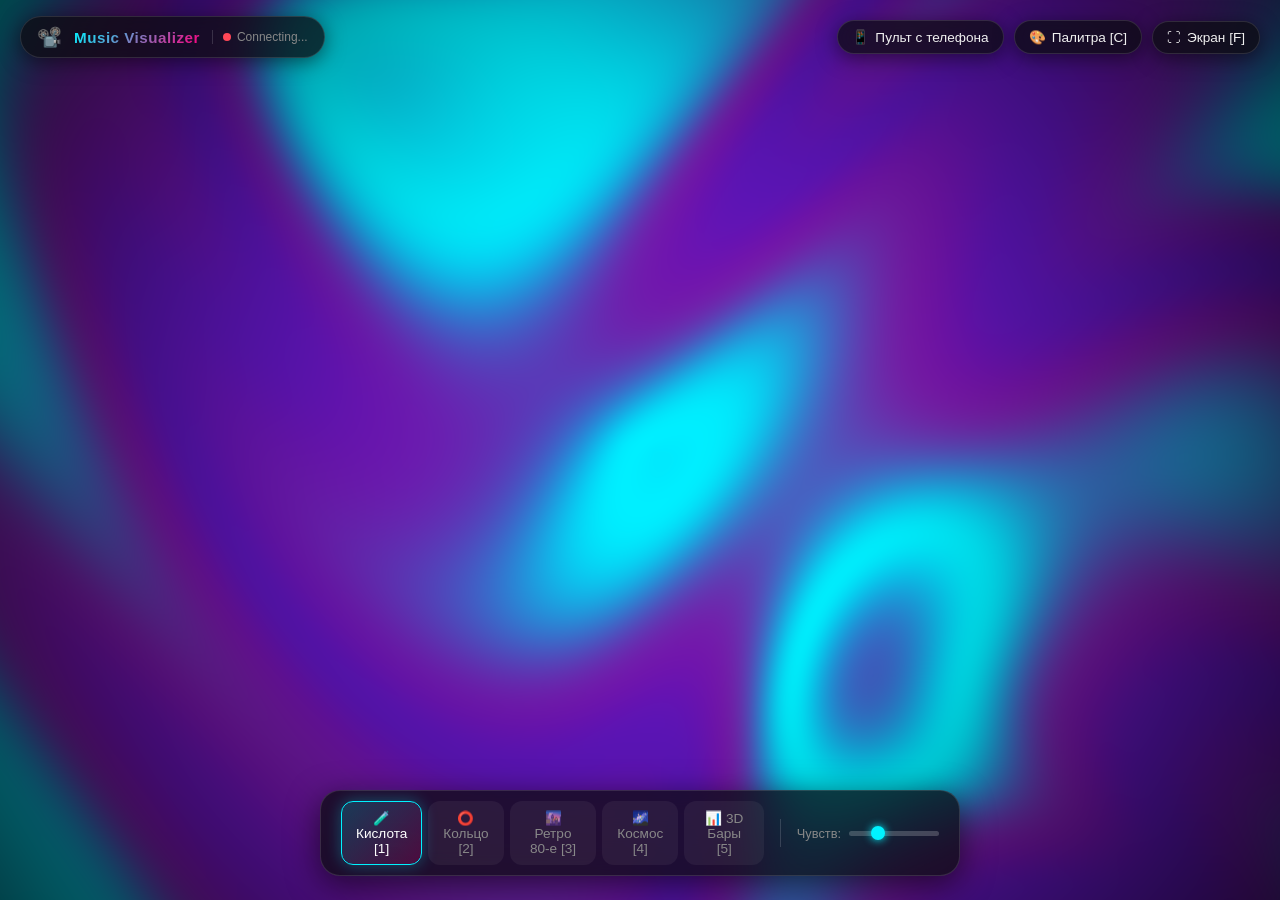
==== public/index.html @ 53e182b4 "feat: initial release of projector music visualizer with WASAPI loopback" ====
<!DOCTYPE html>
<html lang="ru">
<head>
  <meta charset="UTF-8">
  <meta name="viewport" content="width=device-width, initial-scale=1.0, user-scalable=no">
  <title>Projector Music Visualizer</title>
  <link rel="stylesheet" href="css/style.css">
  <link rel="icon" href="data:image/svg+xml,<svg xmlns='http://www.w3.org/2000/svg' viewBox='0 0 100 100'><text y='.9em' font-size='90'>📽️</text></svg>">
</head>
<body>
  <!-- Beat Strobe Overlay -->
  <div id="beat-strobe"></div>

  <!-- Primary Rendering Canvases (WebGL for Shader, 2D for Canvas Visualizers) -->
  <canvas id="canvas-webgl"></canvas>
  <canvas id="canvas-2d" style="display: none;"></canvas>

  <!-- Auto-Hiding HUD Overlay -->
  <div id="hud">
    <!-- Top Bar -->
    <div class="top-bar">
      <div class="brand">
        <span class="brand-icon">📽️</span>
        <span class="brand-title">Music Visualizer</span>
        <div class="status-badge">
          <div id="status-dot" class="status-dot"></div>
          <span id="status-text">WASAPI Live</span>
        </div>
      </div>

      <div class="top-actions">
        <button id="btn-remote" class="glass-btn" title="Открыть пульт с телефона">
          📱 <span>Пульт с телефона</span>
        </button>
        <button id="btn-palette" class="glass-btn" title="Сменить палитру цветов (Клавиша C)">
          🎨 <span>Палитра [C]</span>
        </button>
        <button id="btn-fullscreen" class="glass-btn" title="Полноэкранный режим на проектор (Клавиша F)">
          ⛶ <span>Экран [F]</span>
        </button>
      </div>
    </div>

    <!-- Bottom Preset & Control Dock -->
    <div class="bottom-dock">
      <div class="preset-selector">
        <button class="preset-btn active" data-preset="0">🧪 Кислота [1]</button>
        <button class="preset-btn" data-preset="1">⭕ Кольцо [2]</button>
        <button class="preset-btn" data-preset="2">🌆 Ретро 80-е [3]</button>
        <button class="preset-btn" data-preset="3">🌌 Космос [4]</button>
        <button class="preset-btn" data-preset="4">📊 3D Бары [5]</button>
      </div>

      <div class="dock-divider"></div>

      <div class="control-group" title="Чувствительность к тихой/громкой музыке">
        <span>Чувств:</span>
        <input type="range" id="gain-slider" class="control-slider" min="0.2" max="3.0" step="0.1" value="1.0">
      </div>
    </div>
  </div>

  <!-- Mobile Remote Info Modal -->
  <div id="remote-modal" class="modal-overlay">
    <div class="modal-card">
      <h2 class="modal-title">📱 Пульт со смартфона</h2>
      <p class="modal-desc">Подключитесь к тому же Wi-Fi и откройте этот адрес в браузере телефона, чтобы управлять музыкой и пресетами с дивана:</p>
      
      <a id="remote-url-link" href="#" target="_blank" class="remote-link">Загрузка адреса...</a>

      <div class="hotkeys-hint">
        <strong>Горячие клавиши на ПК:</strong><br>
        <kbd>Space</kbd> — следующий пресет<br>
        <kbd>1</kbd> - <kbd>5</kbd> — быстрый выбор пресета<br>
        <kbd>F</kbd> или <kbd>F11</kbd> — полный экран на проектор<br>
        <kbd>C</kbd> — смена цветовой палитры<br>
        <kbd>B</kbd> — вкл/выкл строб-вспышку на бит<br>
        <kbd>↑</kbd> / <kbd>↓</kbd> — громкость / чувствительность<br>
        <kbd>H</kbd> — скрыть / показать интерфейс
      </div>

      <button class="glass-btn btn-close-modal" style="margin: 20px auto 0;">Закрыть</button>
    </div>
  </div>

  <!-- Scripts -->
  <script src="js/palettes.js"></script>
  <script src="js/audio-client.js"></script>
  <script src="js/visualizers/base.js"></script>
  <script src="js/visualizers/liquid-acid.js"></script>
  <script src="js/visualizers/neon-ring.js"></script>
  <script src="js/visualizers/synthwave-grid.js"></script>
  <script src="js/visualizers/cosmic-tunnel.js"></script>
  <script src="js/visualizers/spectrum-bars.js"></script>
  <script src="js/app.js"></script>
</body>
</html>
---- public/css/style.css ----
/* ==========================================================================
   Projector Music Visualizer - Styling
   Optimized for high-contrast dark room projection
   ========================================================================== */

:root {
  --bg-color: #000000;
  --text-main: #f0f0f0;
  --text-muted: #888888;
  --accent-cyan: #00f3ff;
  --accent-pink: #ff007f;
  --hud-bg: rgba(12, 12, 18, 0.75);
  --hud-border: rgba(255, 255, 255, 0.12);
  --hud-glow: rgba(0, 243, 255, 0.25);
}

* {
  box-sizing: border-box;
  margin: 0;
  padding: 0;
  user-select: none;
  -webkit-user-select: none;
}

html, body {
  width: 100%;
  height: 100%;
  overflow: hidden;
  background-color: var(--bg-color);
  color: var(--text-main);
  font-family: -apple-system, BlinkMacSystemFont, "Segoe UI", Roboto, "Helvetica Neue", sans-serif;
}

/* Strobe flash overlay on beat */
#beat-strobe {
  position: fixed;
  top: 0;
  left: 0;
  width: 100vw;
  height: 100vh;
  pointer-events: none;
  background: white;
  opacity: 0;
  z-index: 5;
  transition: opacity 0.08s ease-out;
}

/* Main rendering canvases */
#canvas-webgl,
#canvas-2d {
  position: absolute;
  top: 0;
  left: 0;
  width: 100vw;
  height: 100vh;
  display: block;
  z-index: 1;
  background: #000000;
}

/* Cursor hiding when HUD is idle */
body.hide-cursor,
body.hide-cursor * {
  cursor: none !important;
}

/* ==========================================================================
   HUD Overlay (Glassmorphism, Auto-hiding)
   ========================================================================== */

#hud {
  position: fixed;
  top: 0;
  left: 0;
  width: 100%;
  height: 100%;
  pointer-events: none;
  z-index: 10;
  opacity: 1;
  transition: opacity 0.4s cubic-bezier(0.16, 1, 0.3, 1);
}

#hud.hidden {
  opacity: 0;
}

/* Top bar */
.top-bar {
  position: absolute;
  top: 16px;
  left: 20px;
  right: 20px;
  display: flex;
  justify-content: space-between;
  align-items: center;
  pointer-events: auto;
}

.brand {
  display: flex;
  align-items: center;
  gap: 12px;
  background: var(--hud-bg);
  backdrop-filter: blur(16px);
  -webkit-backdrop-filter: blur(16px);
  border: 1px solid var(--hud-border);
  padding: 8px 16px;
  border-radius: 999px;
  box-shadow: 0 4px 20px rgba(0, 0, 0, 0.5);
}

.brand-icon {
  font-size: 1.25rem;
  animation: pulse-beat 2s infinite ease-in-out;
}

.brand-title {
  font-weight: 700;
  font-size: 0.95rem;
  letter-spacing: 0.5px;
  background: linear-gradient(135deg, var(--accent-cyan), var(--accent-pink));
  -webkit-background-clip: text;
  -webkit-text-fill-color: transparent;
}

.status-badge {
  display: flex;
  align-items: center;
  gap: 6px;
  font-size: 0.75rem;
  color: var(--text-muted);
  border-left: 1px solid rgba(255, 255, 255, 0.15);
  padding-left: 10px;
}

.status-dot {
  width: 8px;
  height: 8px;
  border-radius: 50%;
  background: #ff4757;
  transition: background 0.3s, box-shadow 0.3s;
}

.status-dot.connected {
  background: #00ff88;
  box-shadow: 0 0 8px #00ff88;
}

/* Top right controls */
.top-actions {
  display: flex;
  align-items: center;
  gap: 10px;
}

.glass-btn {
  background: var(--hud-bg);
  backdrop-filter: blur(16px);
  -webkit-backdrop-filter: blur(16px);
  border: 1px solid var(--hud-border);
  color: var(--text-main);
  padding: 8px 14px;
  border-radius: 999px;
  font-size: 0.85rem;
  font-weight: 500;
  cursor: pointer;
  display: flex;
  align-items: center;
  gap: 6px;
  transition: all 0.2s ease;
  box-shadow: 0 4px 20px rgba(0, 0, 0, 0.5);
}

.glass-btn:hover {
  background: rgba(255, 255, 255, 0.12);
  border-color: var(--accent-cyan);
  box-shadow: 0 0 15px var(--hud-glow);
  transform: translateY(-1px);
}

.glass-btn:active {
  transform: translateY(0);
}

/* Bottom Control Dock */
.bottom-dock {
  position: absolute;
  bottom: 24px;
  left: 50%;
  transform: translateX(-50%);
  display: flex;
  align-items: center;
  gap: 16px;
  background: var(--hud-bg);
  backdrop-filter: blur(20px);
  -webkit-backdrop-filter: blur(20px);
  border: 1px solid var(--hud-border);
  padding: 10px 20px;
  border-radius: 20px;
  box-shadow: 0 8px 32px rgba(0, 0, 0, 0.6);
  pointer-events: auto;
  max-width: 90vw;
}

.preset-selector {
  display: flex;
  gap: 6px;
}

.preset-btn {
  background: rgba(255, 255, 255, 0.05);
  border: 1px solid transparent;
  color: var(--text-muted);
  padding: 8px 14px;
  border-radius: 12px;
  font-size: 0.85rem;
  font-weight: 500;
  cursor: pointer;
  transition: all 0.2s ease;
  display: flex;
  align-items: center;
  gap: 6px;
}

.preset-btn:hover {
  background: rgba(255, 255, 255, 0.1);
  color: var(--text-main);
}

.preset-btn.active {
  background: linear-gradient(135deg, rgba(0, 243, 255, 0.2), rgba(255, 0, 127, 0.2));
  border-color: var(--accent-cyan);
  color: #ffffff;
  box-shadow: 0 0 16px rgba(0, 243, 255, 0.3);
}

.dock-divider {
  width: 1px;
  height: 28px;
  background: rgba(255, 255, 255, 0.15);
}

/* Slider control */
.control-group {
  display: flex;
  align-items: center;
  gap: 8px;
  font-size: 0.8rem;
  color: var(--text-muted);
}

.control-slider {
  -webkit-appearance: none;
  appearance: none;
  width: 90px;
  height: 5px;
  border-radius: 3px;
  background: rgba(255, 255, 255, 0.2);
  outline: none;
  cursor: pointer;
}

.control-slider::-webkit-slider-thumb {
  -webkit-appearance: none;
  appearance: none;
  width: 14px;
  height: 14px;
  border-radius: 50%;
  background: var(--accent-cyan);
  cursor: pointer;
  box-shadow: 0 0 8px var(--accent-cyan);
}

/* QR Code Modal / Remote Modal */
.modal-overlay {
  position: fixed;
  top: 0;
  left: 0;
  width: 100%;
  height: 100%;
  background: rgba(0, 0, 0, 0.7);
  backdrop-filter: blur(10px);
  display: flex;
  justify-content: center;
  align-items: center;
  z-index: 100;
  opacity: 0;
  pointer-events: none;
  transition: opacity 0.3s;
}

.modal-overlay.open {
  opacity: 1;
  pointer-events: auto;
}

.modal-card {
  background: #101018;
  border: 1px solid rgba(255, 255, 255, 0.2);
  border-radius: 20px;
  padding: 30px;
  max-width: 420px;
  text-align: center;
  box-shadow: 0 20px 50px rgba(0, 0, 0, 0.8);
}

.modal-title {
  font-size: 1.3rem;
  font-weight: 700;
  margin-bottom: 8px;
  background: linear-gradient(135deg, var(--accent-cyan), var(--accent-pink));
  -webkit-background-clip: text;
  -webkit-text-fill-color: transparent;
}

.modal-desc {
  font-size: 0.9rem;
  color: var(--text-muted);
  margin-bottom: 20px;
}

.remote-link {
  display: inline-block;
  background: rgba(255, 255, 255, 0.08);
  border: 1px solid var(--accent-cyan);
  color: var(--accent-cyan);
  padding: 10px 18px;
  border-radius: 12px;
  font-family: monospace;
  font-size: 1rem;
  text-decoration: none;
  margin-bottom: 20px;
  word-break: break-all;
}

.hotkeys-hint {
  text-align: left;
  background: rgba(255, 255, 255, 0.04);
  padding: 14px;
  border-radius: 10px;
  font-size: 0.8rem;
  color: #bbb;
  margin-top: 15px;
  line-height: 1.6;
}

.hotkeys-hint kbd {
  background: rgba(255, 255, 255, 0.15);
  border-radius: 4px;
  padding: 2px 6px;
  font-family: monospace;
  color: #fff;
  border: 1px solid rgba(255, 255, 255, 0.2);
}

@keyframes pulse-beat {
  0%, 100% { transform: scale(1); }
  50% { transform: scale(1.15); }
}
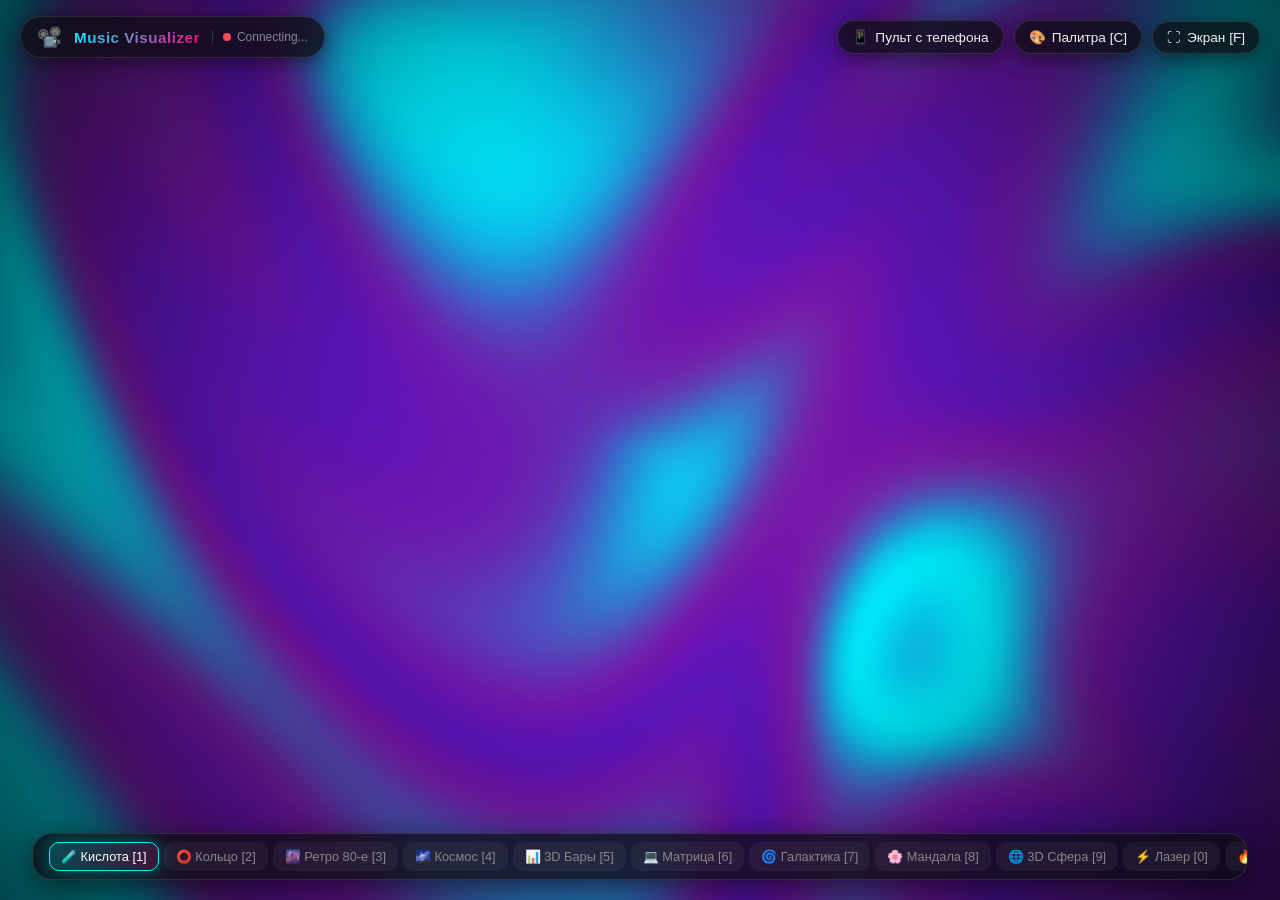
==== commit fc529a0d: "feat: add 7 new visualizer presets (12 total), fix acoustic scaling, dual-canvas WebGL+2D, and updat" ====
--- a/public/index.html
+++ b/public/index.html
@@ -49,6 +49,13 @@
         <button class="preset-btn" data-preset="2">🌆 Ретро 80-е [3]</button>
         <button class="preset-btn" data-preset="3">🌌 Космос [4]</button>
         <button class="preset-btn" data-preset="4">📊 3D Бары [5]</button>
+        <button class="preset-btn" data-preset="5">💻 Матрица [6]</button>
+        <button class="preset-btn" data-preset="6">🌀 Галактика [7]</button>
+        <button class="preset-btn" data-preset="7">🌸 Мандала [8]</button>
+        <button class="preset-btn" data-preset="8">🌐 3D Сфера [9]</button>
+        <button class="preset-btn" data-preset="9">⚡ Лазер [0]</button>
+        <button class="preset-btn" data-preset="10">🔥 Огонь [-]</button>
+        <button class="preset-btn" data-preset="11">💎 Кристаллы [=]</button>
       </div>
 
       <div class="dock-divider"></div>
@@ -64,14 +71,14 @@
   <div id="remote-modal" class="modal-overlay">
     <div class="modal-card">
       <h2 class="modal-title">📱 Пульт со смартфона</h2>
-      <p class="modal-desc">Подключитесь к тому же Wi-Fi и откройте этот адрес в браузере телефона, чтобы управлять музыкой и пресетами с дивана:</p>
+      <p class="modal-desc">Подключитесь к тому же Wi-Fi и откройте этот адрес в браузере телефона, чтобы управлять музыкой и всеми 12 пресетами с дивана:</p>
       
       <a id="remote-url-link" href="#" target="_blank" class="remote-link">Загрузка адреса...</a>
 
       <div class="hotkeys-hint">
         <strong>Горячие клавиши на ПК:</strong><br>
-        <kbd>Space</kbd> — следующий пресет<br>
-        <kbd>1</kbd> - <kbd>5</kbd> — быстрый выбор пресета<br>
+        <kbd>Space</kbd> — следующий пресет (всего 12)<br>
+        <kbd>1</kbd> - <kbd>9</kbd>, <kbd>0</kbd>, <kbd>-</kbd>, <kbd>=</kbd> — выбор любого из 12 пресетов<br>
         <kbd>F</kbd> или <kbd>F11</kbd> — полный экран на проектор<br>
         <kbd>C</kbd> — смена цветовой палитры<br>
         <kbd>B</kbd> — вкл/выкл строб-вспышку на бит<br>
@@ -92,6 +99,13 @@
   <script src="js/visualizers/synthwave-grid.js"></script>
   <script src="js/visualizers/cosmic-tunnel.js"></script>
   <script src="js/visualizers/spectrum-bars.js"></script>
+  <script src="js/visualizers/matrix-rain.js"></script>
+  <script src="js/visualizers/galaxy-vortex.js"></script>
+  <script src="js/visualizers/mandala-kaleidoscope.js"></script>
+  <script src="js/visualizers/cyber-sphere.js"></script>
+  <script src="js/visualizers/laser-plasma.js"></script>
+  <script src="js/visualizers/firestorm.js"></script>
+  <script src="js/visualizers/crystal-shards.js"></script>
   <script src="js/app.js"></script>
 </body>
 </html>
--- a/public/css/style.css
+++ b/public/css/style.css
@@ -185,41 +185,49 @@
 /* Bottom Control Dock */
 .bottom-dock {
   position: absolute;
-  bottom: 24px;
+  bottom: 20px;
   left: 50%;
   transform: translateX(-50%);
   display: flex;
   align-items: center;
-  gap: 16px;
+  gap: 12px;
   background: var(--hud-bg);
   backdrop-filter: blur(20px);
   -webkit-backdrop-filter: blur(20px);
   border: 1px solid var(--hud-border);
-  padding: 10px 20px;
+  padding: 8px 16px;
   border-radius: 20px;
   box-shadow: 0 8px 32px rgba(0, 0, 0, 0.6);
   pointer-events: auto;
-  max-width: 90vw;
+  max-width: 95vw;
+  overflow-x: auto;
+  scrollbar-width: none;
+}
+
+.bottom-dock::-webkit-scrollbar {
+  display: none;
 }
 
 .preset-selector {
   display: flex;
-  gap: 6px;
+  gap: 5px;
+  flex-wrap: nowrap;
 }
 
 .preset-btn {
   background: rgba(255, 255, 255, 0.05);
   border: 1px solid transparent;
   color: var(--text-muted);
-  padding: 8px 14px;
-  border-radius: 12px;
-  font-size: 0.85rem;
+  padding: 6px 11px;
+  border-radius: 10px;
+  font-size: 0.8rem;
   font-weight: 500;
   cursor: pointer;
   transition: all 0.2s ease;
   display: flex;
   align-items: center;
-  gap: 6px;
+  gap: 5px;
+  white-space: nowrap;
 }
 
 .preset-btn:hover {
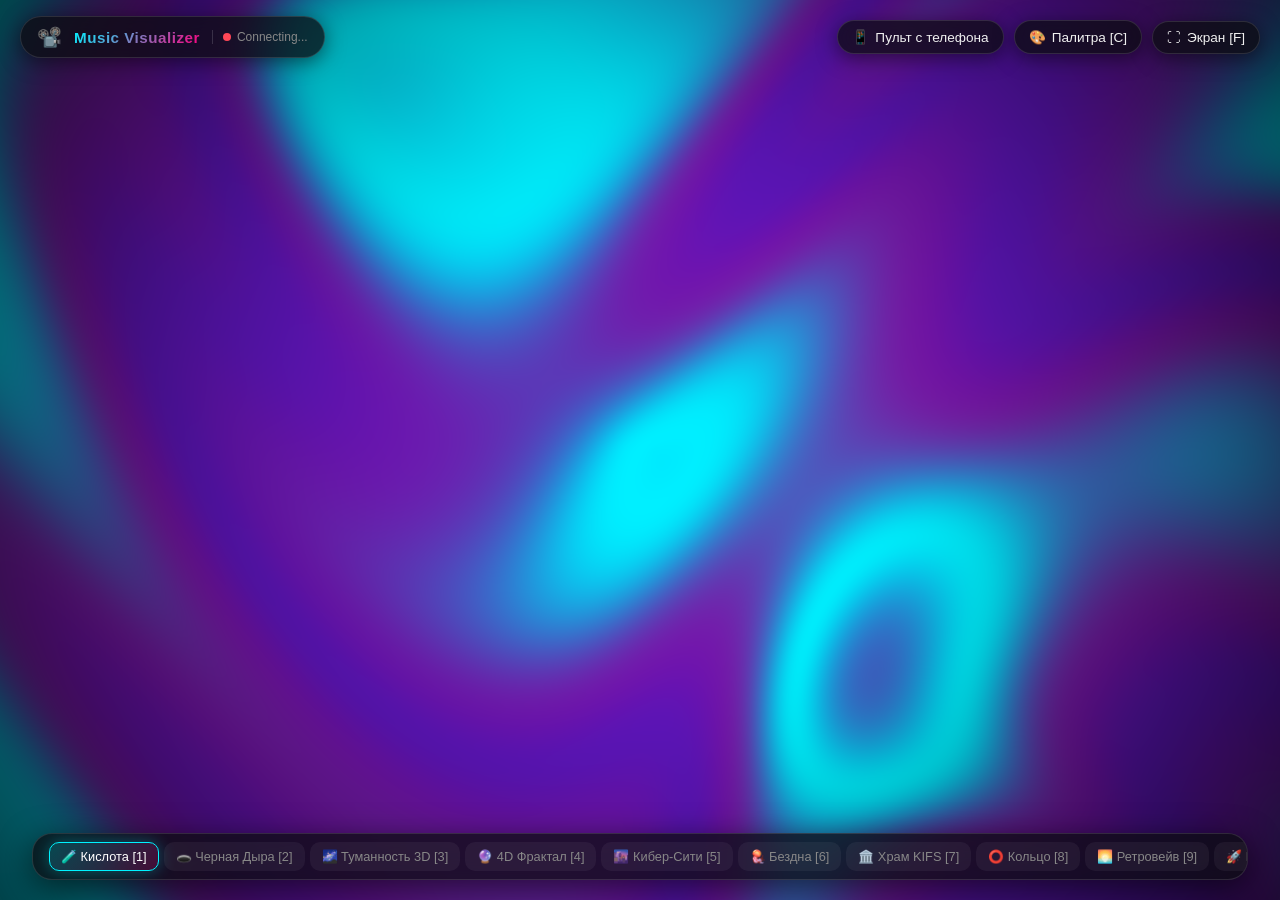
==== commit 6194fb0c: "feat: add 6 new complex GPU raymarched shaders (Black Hole, Quantum Nebula, 4D Fractal, Cyber City, " ====
--- a/public/index.html
+++ b/public/index.html
@@ -11,7 +11,7 @@
   <!-- Beat Strobe Overlay -->
   <div id="beat-strobe"></div>
 
-  <!-- Primary Rendering Canvases (WebGL for Shader, 2D for Canvas Visualizers) -->
+  <!-- Primary Rendering Canvases (WebGL for Shaders, 2D for Canvas Visualizers) -->
   <canvas id="canvas-webgl"></canvas>
   <canvas id="canvas-2d" style="display: none;"></canvas>
 
@@ -44,18 +44,26 @@
     <!-- Bottom Preset & Control Dock -->
     <div class="bottom-dock">
       <div class="preset-selector">
+        <!-- 7 High-End GPU Shaders -->
         <button class="preset-btn active" data-preset="0">🧪 Кислота [1]</button>
-        <button class="preset-btn" data-preset="1">⭕ Кольцо [2]</button>
-        <button class="preset-btn" data-preset="2">🌆 Ретро 80-е [3]</button>
-        <button class="preset-btn" data-preset="3">🌌 Космос [4]</button>
-        <button class="preset-btn" data-preset="4">📊 3D Бары [5]</button>
-        <button class="preset-btn" data-preset="5">💻 Матрица [6]</button>
-        <button class="preset-btn" data-preset="6">🌀 Галактика [7]</button>
-        <button class="preset-btn" data-preset="7">🌸 Мандала [8]</button>
-        <button class="preset-btn" data-preset="8">🌐 3D Сфера [9]</button>
-        <button class="preset-btn" data-preset="9">⚡ Лазер [0]</button>
-        <button class="preset-btn" data-preset="10">🔥 Огонь [-]</button>
-        <button class="preset-btn" data-preset="11">💎 Кристаллы [=]</button>
+        <button class="preset-btn" data-preset="1">🕳️ Черная Дыра [2]</button>
+        <button class="preset-btn" data-preset="2">🌌 Туманность 3D [3]</button>
+        <button class="preset-btn" data-preset="3">🔮 4D Фрактал [4]</button>
+        <button class="preset-btn" data-preset="4">🌆 Кибер-Сити [5]</button>
+        <button class="preset-btn" data-preset="5">🪼 Бездна [6]</button>
+        <button class="preset-btn" data-preset="6">🏛️ Храм KIFS [7]</button>
+        <!-- Geometry & Particle Modes -->
+        <button class="preset-btn" data-preset="7">⭕ Кольцо [8]</button>
+        <button class="preset-btn" data-preset="8">🌅 Ретровейв [9]</button>
+        <button class="preset-btn" data-preset="9">🚀 Варп-Туннель [0]</button>
+        <button class="preset-btn" data-preset="10">📊 3D Бары [-]</button>
+        <button class="preset-btn" data-preset="11">💻 Матрица [=]</button>
+        <button class="preset-btn" data-preset="12">🌀 Галактика</button>
+        <button class="preset-btn" data-preset="13">🌸 Мандала</button>
+        <button class="preset-btn" data-preset="14">🌐 3D Сфера</button>
+        <button class="preset-btn" data-preset="15">⚡ Лазер</button>
+        <button class="preset-btn" data-preset="16">🔥 Огонь</button>
+        <button class="preset-btn" data-preset="17">💎 Кристаллы</button>
       </div>
 
       <div class="dock-divider"></div>
@@ -71,14 +79,15 @@
   <div id="remote-modal" class="modal-overlay">
     <div class="modal-card">
       <h2 class="modal-title">📱 Пульт со смартфона</h2>
-      <p class="modal-desc">Подключитесь к тому же Wi-Fi и откройте этот адрес в браузере телефона, чтобы управлять музыкой и всеми 12 пресетами с дивана:</p>
+      <p class="modal-desc">Подключитесь к тому же Wi-Fi и откройте этот адрес в браузере телефона, чтобы управлять всеми 18 визуализациями с дивана:</p>
       
       <a id="remote-url-link" href="#" target="_blank" class="remote-link">Загрузка адреса...</a>
 
       <div class="hotkeys-hint">
         <strong>Горячие клавиши на ПК:</strong><br>
-        <kbd>Space</kbd> — следующий пресет (всего 12)<br>
-        <kbd>1</kbd> - <kbd>9</kbd>, <kbd>0</kbd>, <kbd>-</kbd>, <kbd>=</kbd> — выбор любого из 12 пресетов<br>
+        <kbd>Space</kbd> — следующий пресет (всего 18 режимов)<br>
+        <kbd>1</kbd> - <kbd>7</kbd> — топовые 3D/4D GPU Шейдеры<br>
+        <kbd>8</kbd>, <kbd>9</kbd>, <kbd>0</kbd>, <kbd>-</kbd>, <kbd>=</kbd> — частицы и геометрия<br>
         <kbd>F</kbd> или <kbd>F11</kbd> — полный экран на проектор<br>
         <kbd>C</kbd> — смена цветовой палитры<br>
         <kbd>B</kbd> — вкл/выкл строб-вспышку на бит<br>
@@ -94,7 +103,16 @@
   <script src="js/palettes.js"></script>
   <script src="js/audio-client.js"></script>
   <script src="js/visualizers/base.js"></script>
+  <script src="js/visualizers/shader-base.js"></script>
+  <!-- GPU Shaders -->
   <script src="js/visualizers/liquid-acid.js"></script>
+  <script src="js/visualizers/black-hole.js"></script>
+  <script src="js/visualizers/quantum-nebula.js"></script>
+  <script src="js/visualizers/fractal-morph.js"></script>
+  <script src="js/visualizers/cyber-city.js"></script>
+  <script src="js/visualizers/biolum-abyss.js"></script>
+  <script src="js/visualizers/kaleido-temple.js"></script>
+  <!-- 2D / 3D Canvas Visualizers -->
   <script src="js/visualizers/neon-ring.js"></script>
   <script src="js/visualizers/synthwave-grid.js"></script>
   <script src="js/visualizers/cosmic-tunnel.js"></script>
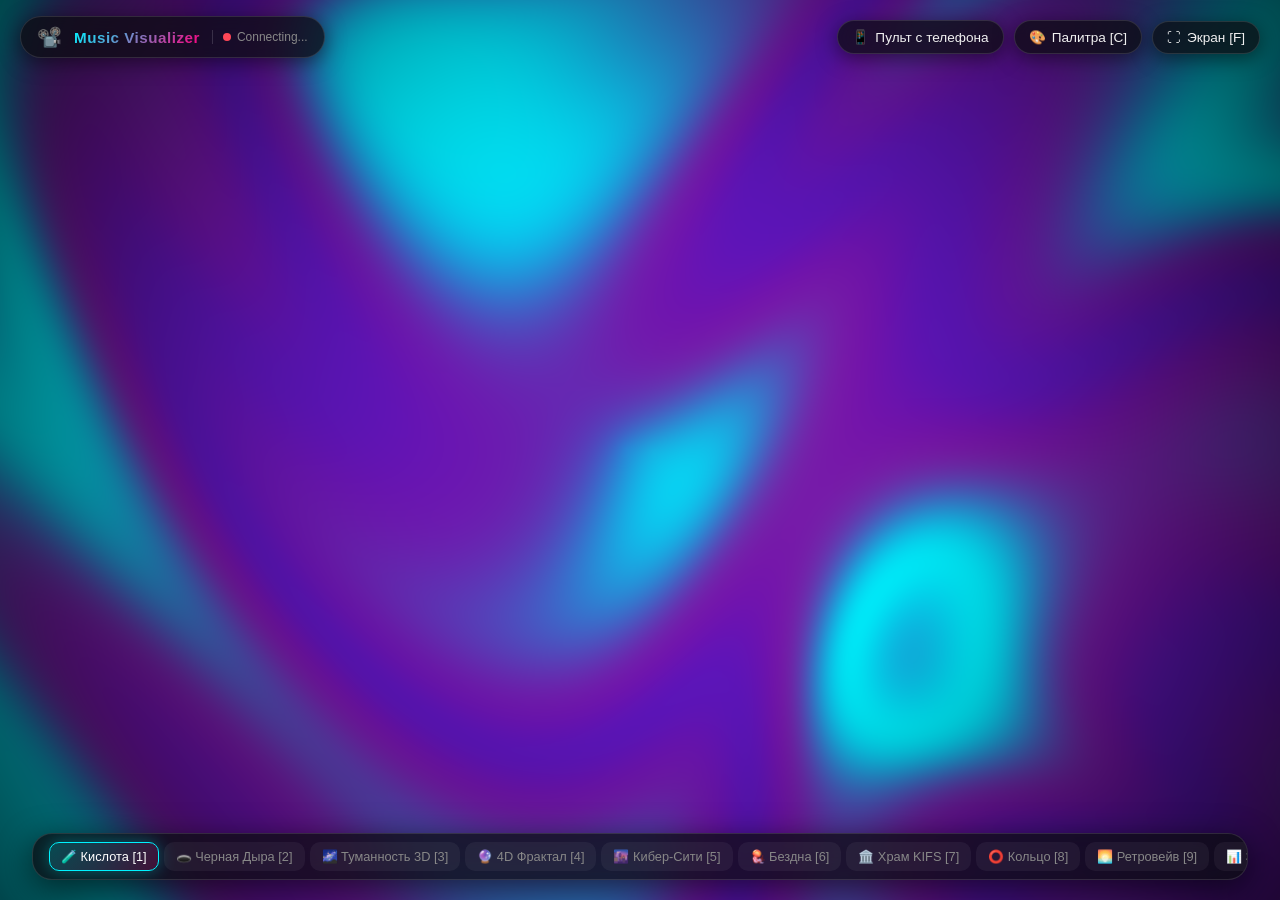
==== commit 8db3e4ef: "Polish visualizers: remove fire/laser/tunnel; fix neon ring, cyber city, retrowave sun, crystal shar" ====
--- a/public/index.html
+++ b/public/index.html
@@ -55,15 +55,12 @@
         <!-- Geometry & Particle Modes -->
         <button class="preset-btn" data-preset="7">⭕ Кольцо [8]</button>
         <button class="preset-btn" data-preset="8">🌅 Ретровейв [9]</button>
-        <button class="preset-btn" data-preset="9">🚀 Варп-Туннель [0]</button>
-        <button class="preset-btn" data-preset="10">📊 3D Бары [-]</button>
-        <button class="preset-btn" data-preset="11">💻 Матрица [=]</button>
-        <button class="preset-btn" data-preset="12">🌀 Галактика</button>
-        <button class="preset-btn" data-preset="13">🌸 Мандала</button>
-        <button class="preset-btn" data-preset="14">🌐 3D Сфера</button>
-        <button class="preset-btn" data-preset="15">⚡ Лазер</button>
-        <button class="preset-btn" data-preset="16">🔥 Огонь</button>
-        <button class="preset-btn" data-preset="17">💎 Кристаллы</button>
+        <button class="preset-btn" data-preset="9">📊 3D Бары [0]</button>
+        <button class="preset-btn" data-preset="10">💻 Матрица [-]</button>
+        <button class="preset-btn" data-preset="11">🌀 Галактика [=]</button>
+        <button class="preset-btn" data-preset="12">🌸 Мандала</button>
+        <button class="preset-btn" data-preset="13">🌐 3D Сфера</button>
+        <button class="preset-btn" data-preset="14">💎 Кристаллы</button>
       </div>
 
       <div class="dock-divider"></div>
@@ -79,13 +76,13 @@
   <div id="remote-modal" class="modal-overlay">
     <div class="modal-card">
       <h2 class="modal-title">📱 Пульт со смартфона</h2>
-      <p class="modal-desc">Подключитесь к тому же Wi-Fi и откройте этот адрес в браузере телефона, чтобы управлять всеми 18 визуализациями с дивана:</p>
+      <p class="modal-desc">Подключитесь к тому же Wi-Fi и откройте этот адрес в браузере телефона, чтобы управлять всеми 15 визуализациями с дивана:</p>
       
       <a id="remote-url-link" href="#" target="_blank" class="remote-link">Загрузка адреса...</a>
 
       <div class="hotkeys-hint">
         <strong>Горячие клавиши на ПК:</strong><br>
-        <kbd>Space</kbd> — следующий пресет (всего 18 режимов)<br>
+        <kbd>Space</kbd> — следующий пресет (всего 15 режимов)<br>
         <kbd>1</kbd> - <kbd>7</kbd> — топовые 3D/4D GPU Шейдеры<br>
         <kbd>8</kbd>, <kbd>9</kbd>, <kbd>0</kbd>, <kbd>-</kbd>, <kbd>=</kbd> — частицы и геометрия<br>
         <kbd>F</kbd> или <kbd>F11</kbd> — полный экран на проектор<br>
@@ -115,14 +112,11 @@
   <!-- 2D / 3D Canvas Visualizers -->
   <script src="js/visualizers/neon-ring.js"></script>
   <script src="js/visualizers/synthwave-grid.js"></script>
-  <script src="js/visualizers/cosmic-tunnel.js"></script>
   <script src="js/visualizers/spectrum-bars.js"></script>
   <script src="js/visualizers/matrix-rain.js"></script>
   <script src="js/visualizers/galaxy-vortex.js"></script>
   <script src="js/visualizers/mandala-kaleidoscope.js"></script>
   <script src="js/visualizers/cyber-sphere.js"></script>
-  <script src="js/visualizers/laser-plasma.js"></script>
-  <script src="js/visualizers/firestorm.js"></script>
   <script src="js/visualizers/crystal-shards.js"></script>
   <script src="js/app.js"></script>
 </body>
